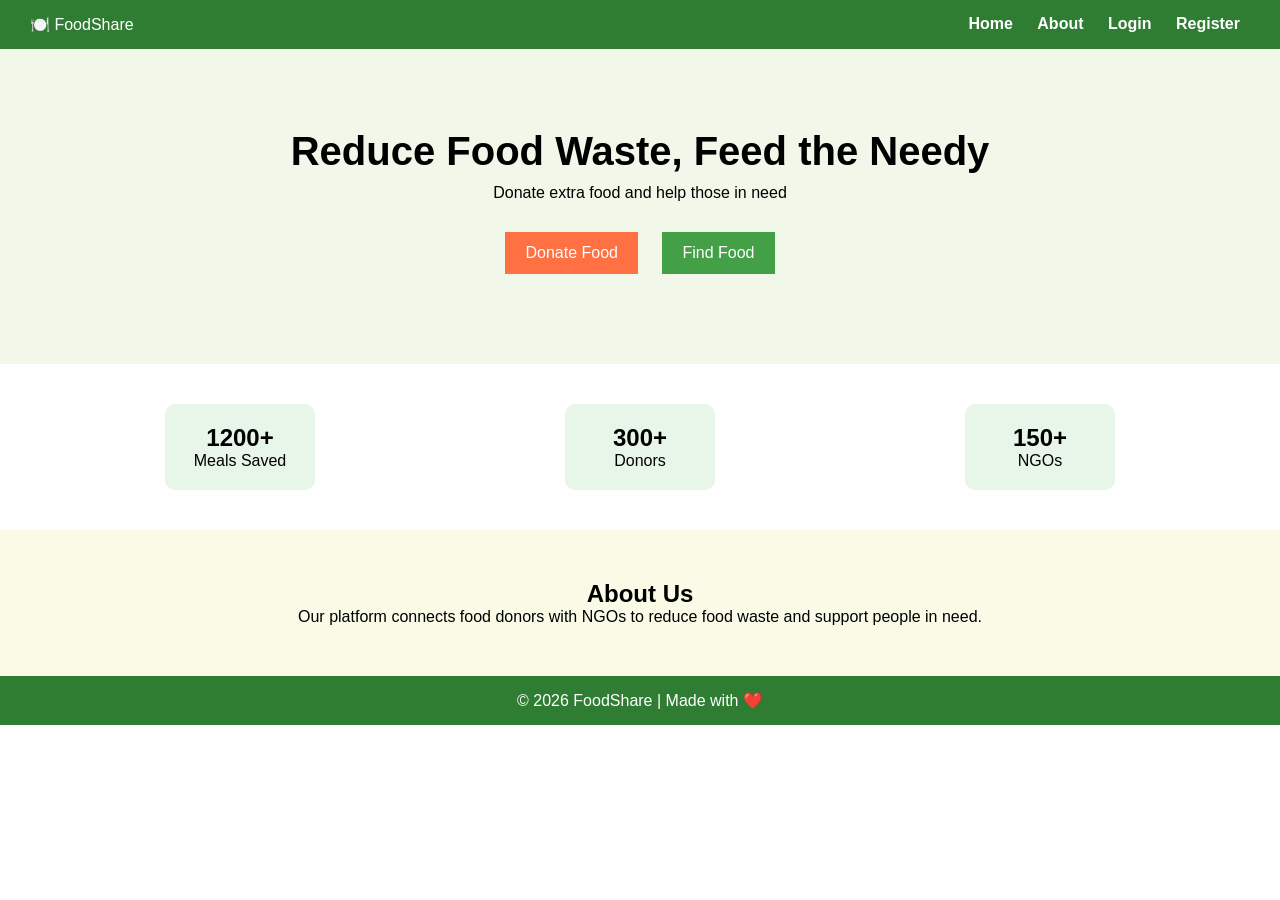
==== index.html @ 9f78edd9 "Add files via upload" ====
<!DOCTYPE html>
<html lang="en">
<head>
    <meta charset="UTF-8">
    <title>Food Donation Platform</title>
    <link rel="stylesheet" href="style.css">
</head>
<body>

<!-- Navbar -->
<header>
    <div class="logo">🍽️ FoodShare</div>
    <nav>
        <a href="#">Home</a>
        <a href="#">About</a>
        <a href="#">Login</a>
        <a href="#">Register</a>
    </nav>
</header>

<!-- Hero Section -->
<section class="hero">
    <h1>Reduce Food Waste, Feed the Needy</h1>
    <p>Donate extra food and help those in need</p>
    <div class="buttons">
        <button class="donate">Donate Food</button>
        <button class="find">Find Food</button>
    </div>
</section>

<!-- Stats Section -->
<section class="stats">
    <div class="card">
        <h2>1200+</h2>
        <p>Meals Saved</p>
    </div>
    <div class="card">
        <h2>300+</h2>
        <p>Donors</p>
    </div>
    <div class="card">
        <h2>150+</h2>
        <p>NGOs</p>
    </div>
</section>

<!-- About Section -->
<section class="about">
    <h2>About Us</h2>
    <p>
        Our platform connects food donors with NGOs to reduce food waste 
        and support people in need.
    </p>
</section>

<!-- Footer -->
<footer>
    <p>© 2026 FoodShare | Made with ❤️</p>
</footer>

</body>
</html>
---- style.css ----
* {
    margin: 0;
    padding: 0;
    box-sizing: border-box;
    font-family: Arial, sans-serif;
}

/* Navbar */
header {
    display: flex;
    justify-content: space-between;
    padding: 15px 30px;
    background: #2e7d32;
    color: white;
}

header nav a {
    margin: 0 10px;
    color: white;
    text-decoration: none;
    font-weight: bold;
}

/* Hero Section */
.hero {
    text-align: center;
    padding: 80px 20px;
    background: #f1f8e9;
}

.hero h1 {
    font-size: 2.5em;
    margin-bottom: 10px;
}

.hero p {
    margin-bottom: 20px;
}

.buttons button {
    padding: 12px 20px;
    margin: 10px;
    border: none;
    cursor: pointer;
    font-size: 16px;
}

.donate {
    background: #ff7043;
    color: white;
}

.find {
    background: #43a047;
    color: white;
}

/* Stats */
.stats {
    display: flex;
    justify-content: space-around;
    padding: 40px;
    background: #ffffff;
}

.card {
    text-align: center;
    padding: 20px;
    border-radius: 10px;
    background: #e8f5e9;
    width: 150px;
}

/* About */
.about {
    text-align: center;
    padding: 50px;
    background: #f9fbe7;
}

/* Footer */
footer {
    text-align: center;
    padding: 15px;
    background: #2e7d32;
    color: white;
}
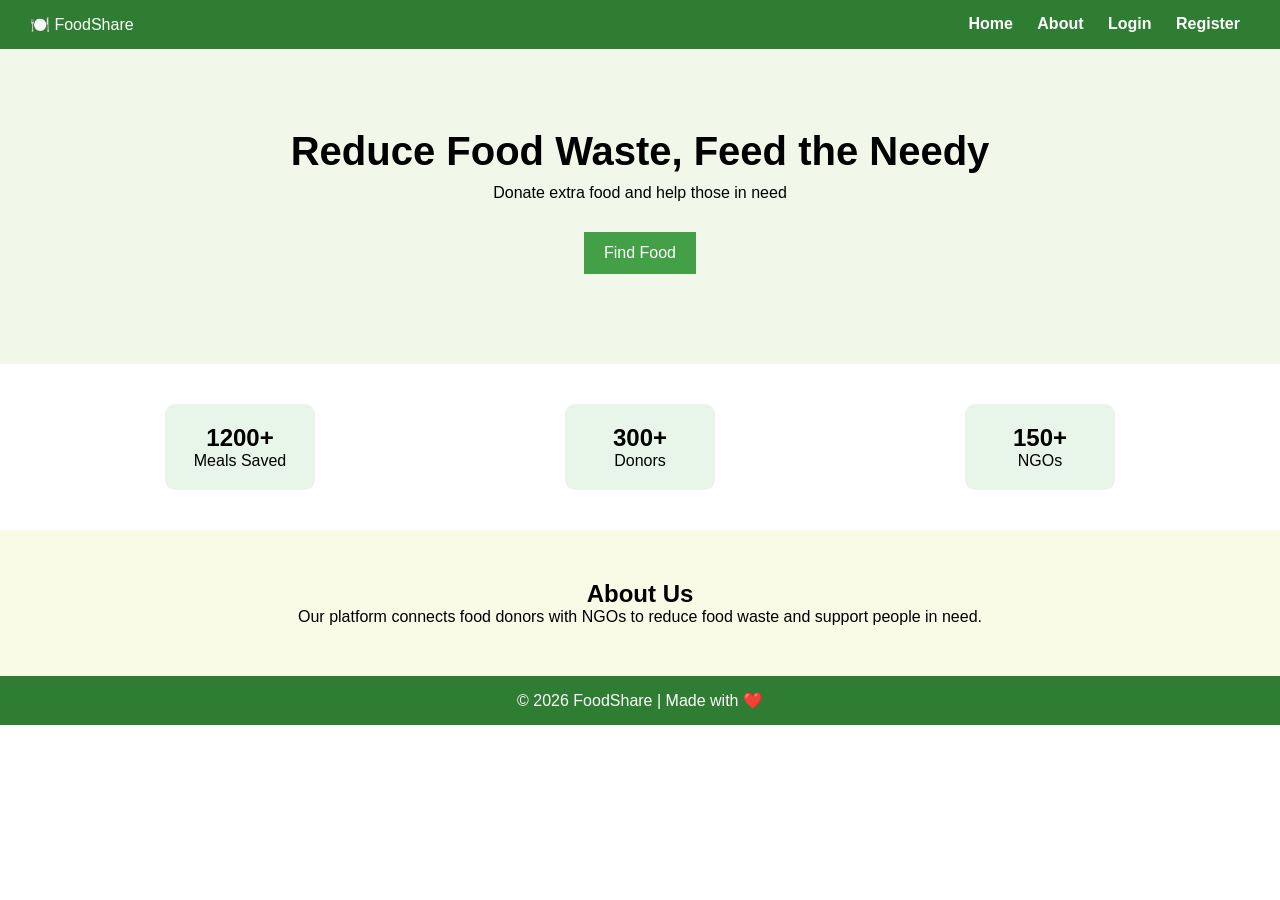
==== commit 4644a9ff: "updated donate button link" ====
--- a/index.html
+++ b/index.html
@@ -23,7 +23,7 @@
     <h1>Reduce Food Waste, Feed the Needy</h1>
     <p>Donate extra food and help those in need</p>
     <div class="buttons">
-        <button class="donate">Donate Food</button>
+              <button onclick="location.href='add-food.html'"
         <button class="find">Find Food</button>
     </div>
 </section>
